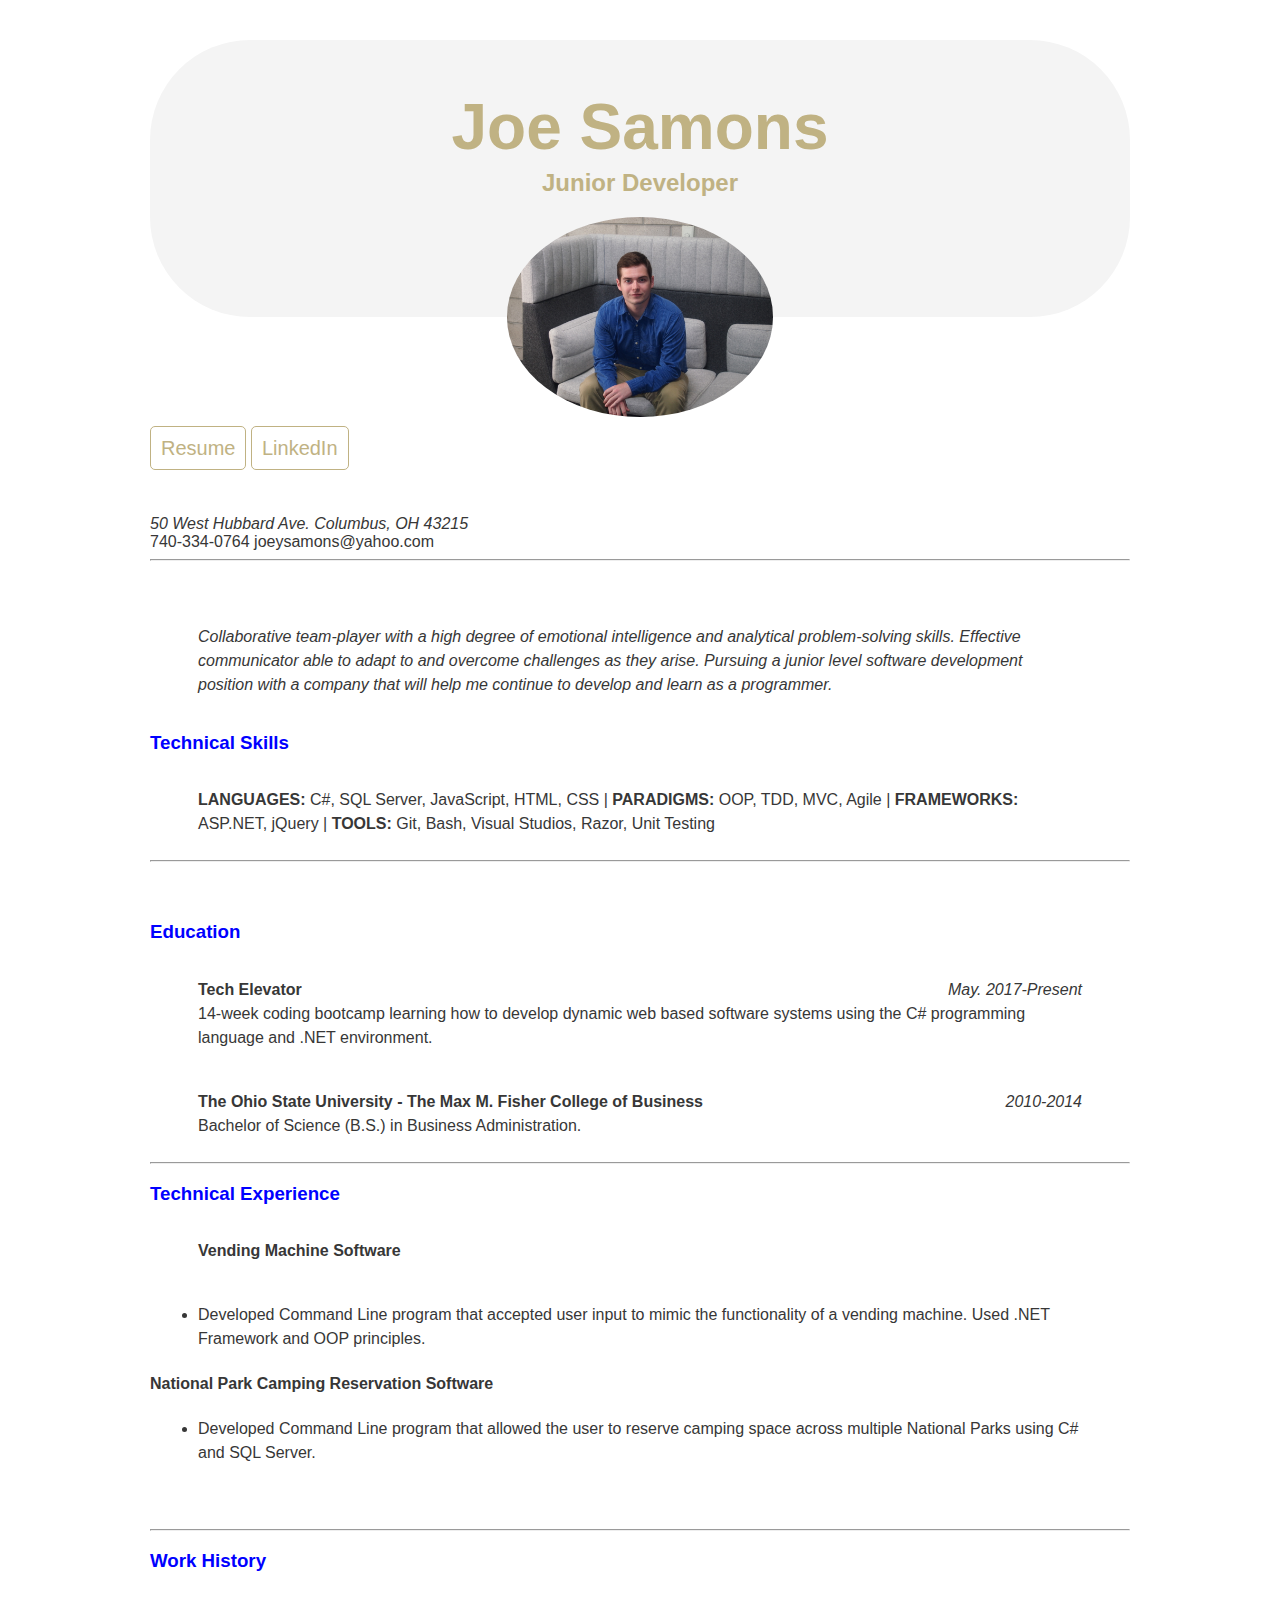
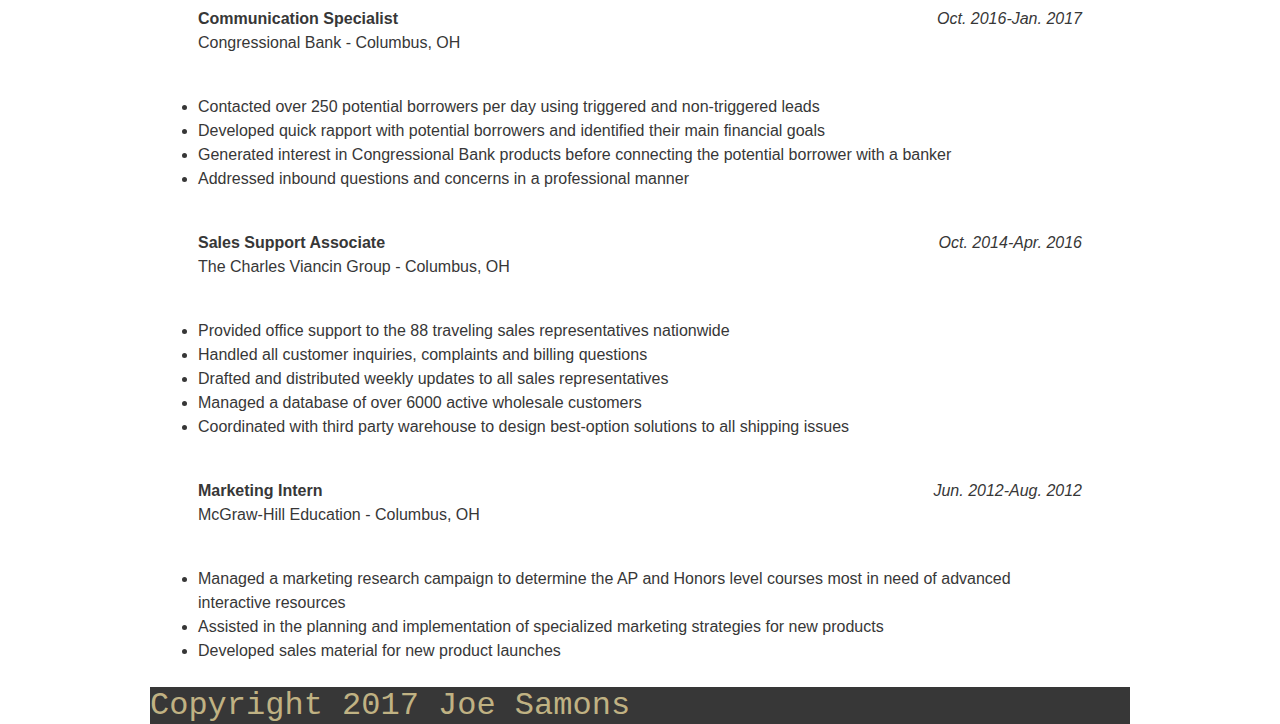
==== index.html @ f93dd54e "update" ====
<!DOCTYPE html> 
 
 <html>
    <head>
        <title>Joe's Resume</title>
        <link href="style.css" type="text/css" rel="stylesheet">
        <link rel="stylesheet" type="text/css" href="resumefortechelevator.css">
        <meta name="viewport" content="width-device-width, initial-scale=1.0">
    </head>
    <body>
        <header>
            <h1>Joe Samons</h1>
            <h2>Junior Developer</h2>
            <div class="image-holder">
            <img src="picture.JPG" title="Joseph Samons" alt="A picture of Joseph Samons, Junior Developer">
            </div>
        </header>
        <nav>
            <a href="">Resume</a>
            <a href="https://www.linkedin.com/in/josephsamons/">LinkedIn</a>
        </nav>
        <section>
            <p>
                <address>50 West Hubbard Ave. Columbus, OH 43215</address>
                740-334-0764   joeysamons@yahoo.com
                <hr>
            </p>
            <p>
                <em>Collaborative team-player with a high degree of emotional intelligence and analytical problem-solving skills. Effective communicator able to adapt to and overcome challenges as they arise. Pursuing a junior level software development position with a company that will help me continue to develop and learn as a programmer.</em>
            </p>        
            <h3>Technical Skills</h3>
            <p>
                <strong>LANGUAGES:</strong> C#, SQL Server, JavaScript, HTML, CSS | <strong>PARADIGMS:</strong> OOP, TDD, MVC, Agile | <strong>FRAMEWORKS:</strong> ASP.NET, jQuery | <strong>TOOLS:</strong> Git, Bash, Visual Studios, Razor, Unit Testing
                <hr>
            </p>
            <h3>Education</h3>
            <p>
                <strong>Tech Elevator</strong>
                <span class="year">
                    <em>May. 2017-Present</em>
                </span>
                <br>
                14-week coding bootcamp learning how to develop dynamic web based software systems using the  C# programming language and .NET environment.
            </p>
            <p>
                <strong>The Ohio State University - The Max M. Fisher College of Business</strong>
                <span class="year">
                    <em>2010-2014</em>
                </span>
                <br>
                Bachelor of Science (B.S.) in Business Administration.
            </p>
            <hr>
            <h3>Technical Experience</h3>
            <p>
                <strong>Vending Machine Software</strong>
                <ul><li>Developed Command Line program that accepted user input to mimic the functionality of a vending machine. Used .NET Framework and OOP principles.</li></ul>
                <strong>National Park Camping Reservation Software</strong>
                <ul><li>Developed Command Line program that allowed the user to reserve camping space across multiple National Parks using C# and SQL Server.</li></ul>
            </p>
            <hr>
            <h3>Work History</h3>
            <div>
                <p>
                    <strong>Communication Specialist</strong>
                    <span class="year"><em>Oct. 2016-Jan. 2017</em></span>
                    <br>
                    Congressional Bank - Columbus, OH
                </p>
                <ul>
                    <li>Contacted over 250 potential borrowers per day using triggered and non-triggered leads</li>
                    <li>Developed quick rapport with potential borrowers and identified their main financial goals</li>
                    <li>Generated interest in Congressional Bank products before connecting the potential borrower with a banker</li>
                    <li>Addressed inbound questions and concerns in a professional manner</li>
                </ul>
            </div>
            <div>
                <p>
                    <strong>Sales Support Associate</strong>
                    <span class="year"><em>Oct. 2014-Apr. 2016</em></span>
                    <br>
                    The Charles Viancin Group - Columbus, OH
                </p>
                <ul>
                    <li>Provided office support to the 88 traveling sales representatives nationwide</li>
                    <li>Handled all customer inquiries, complaints and billing questions</li>
                    <li>Drafted and distributed weekly updates to all sales representatives</li>
                    <li>Managed a database of over 6000 active wholesale customers</li>
                    <li>Coordinated with third party warehouse to design best-option solutions to all shipping issues</li>
                </ul>
            </div>
            <div>
                <p>
                    <strong>Marketing Intern</strong>
                    <span class="year"><em>Jun. 2012-Aug. 2012</em></span>
                    <br>
                    McGraw-Hill Education - Columbus, OH
                </p>
                <ul>
                    <li>Managed a marketing research campaign to determine the AP and Honors level courses most in need of advanced interactive resources</li>
                    <li>Assisted in the planning and implementation of specialized marketing strategies for new products</li>
                    <li>Developed sales material for new product launches</li>
                </ul>
            </div>
            <footer>
                Copyright 2017 Joe Samons
            </footer>
        </section>
    </body>
 </html>
---- style.css ----
body {
    background-color: #FFFFFF;
    color: #373737;
    margin: 40px 150px 0;
    font-family: Verdana, Geneva, sans-serif;
}

header {
    padding: 50px;
    background-color: #F4F4F4;

    border-radius: 100px;

    color: #C0B283;
    font-family: Impact, Charcoal, sans-serif;
    margin-bottom: 120px;
}

header h1 {
    font-size: 4em;
    margin: 0;
}

header h2 {
    margin-top: 5px;
}

header div.image-holder {
    height: 50px;
}
header div img {
    height: 200px;
    border-radius: 50%;
}

nav {
    margin: 15px 0;
}

nav a {
    padding: 0.5em;
    border: 1px solid #C0B283;
    border-radius: 5px;
    text-decoration: none;
    font-size: 1.25em;
    color: #C0B283;
}

nav a:hover {
    color: #DCD0C0;
    background-color: #C0B283;
}

section p, section ul {
    margin: 0.5em auto;
    text-align: left;
    line-height: 1.5em;
    padding: 1em 3em;
}

footer {
    background-color: #373737;
    color: #C0B283;
    font-family: 'Courier New', monospace;
    font-size: 2em;
    margin-bottom: 0;
}
---- resumefortechelevator.css ----
header {
	text-align: center;
}

.year {
	float: right;
}

h3 {
	color:blue;
}
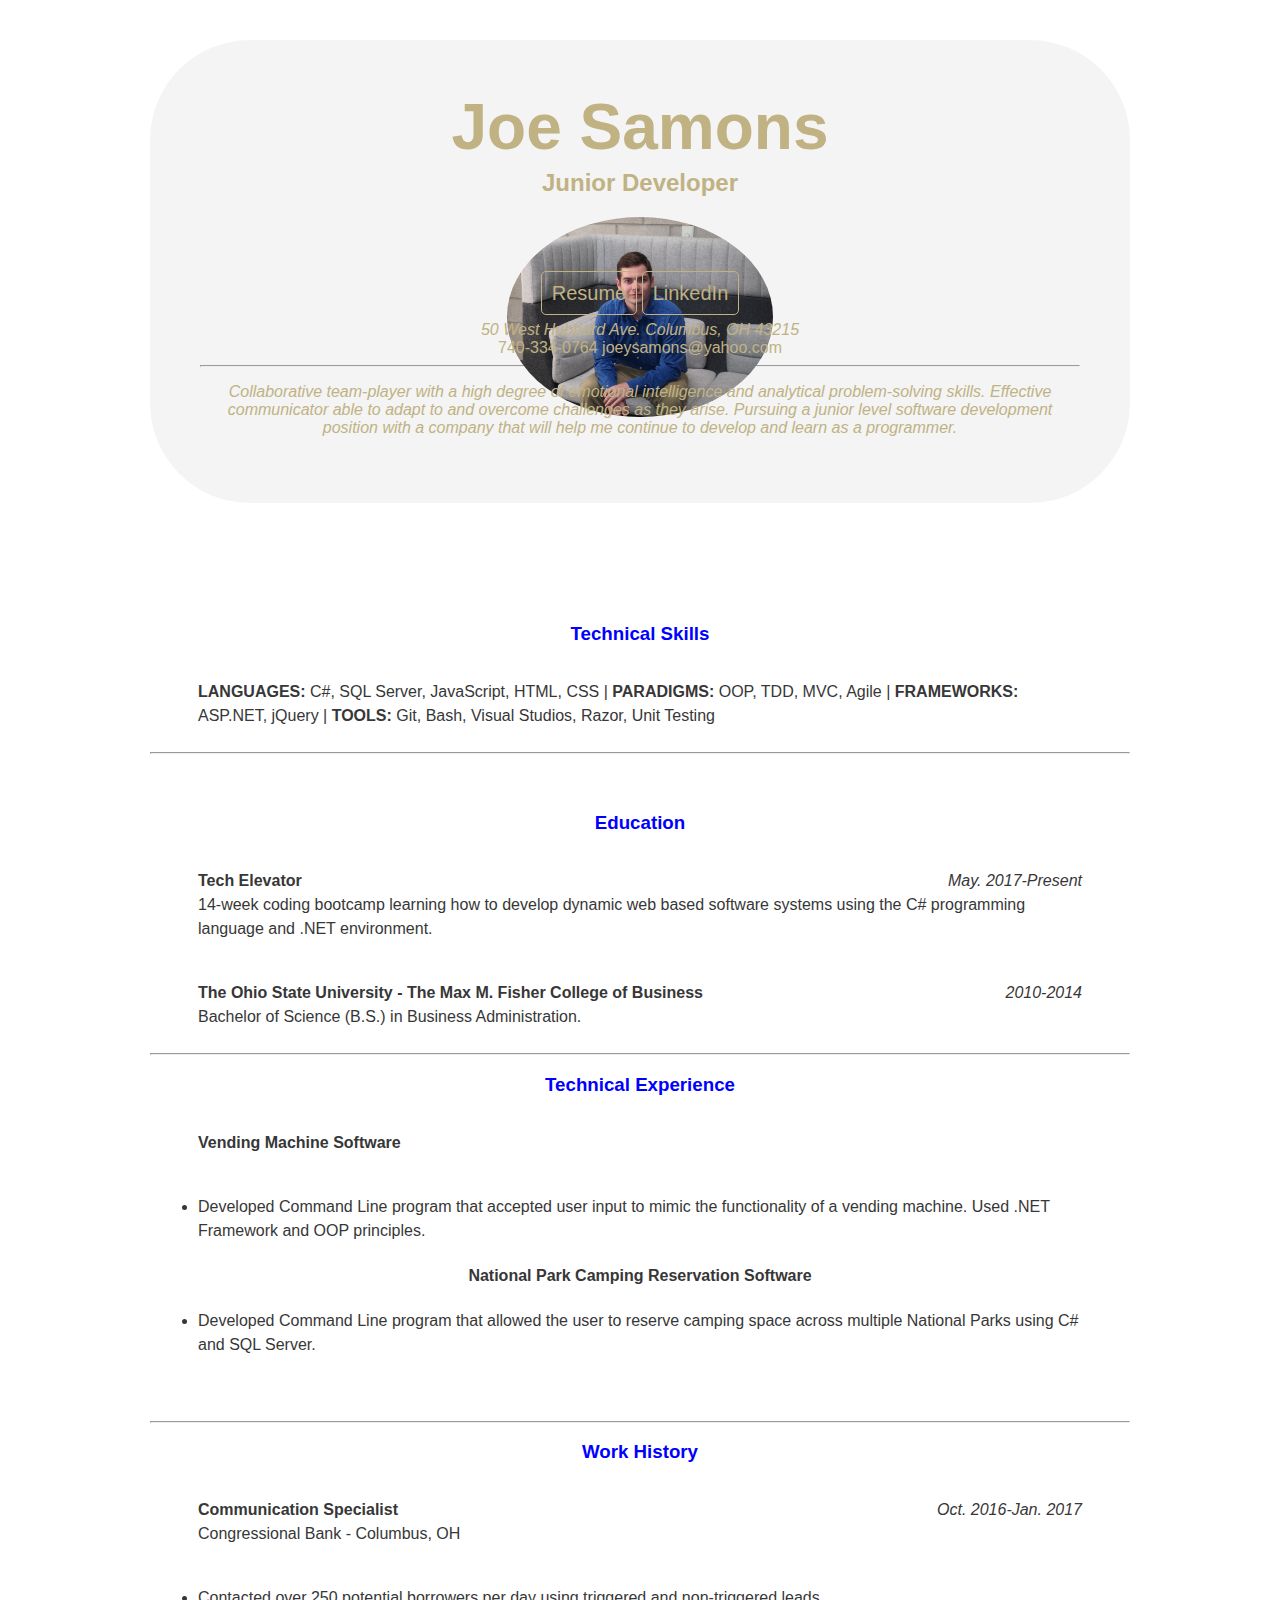
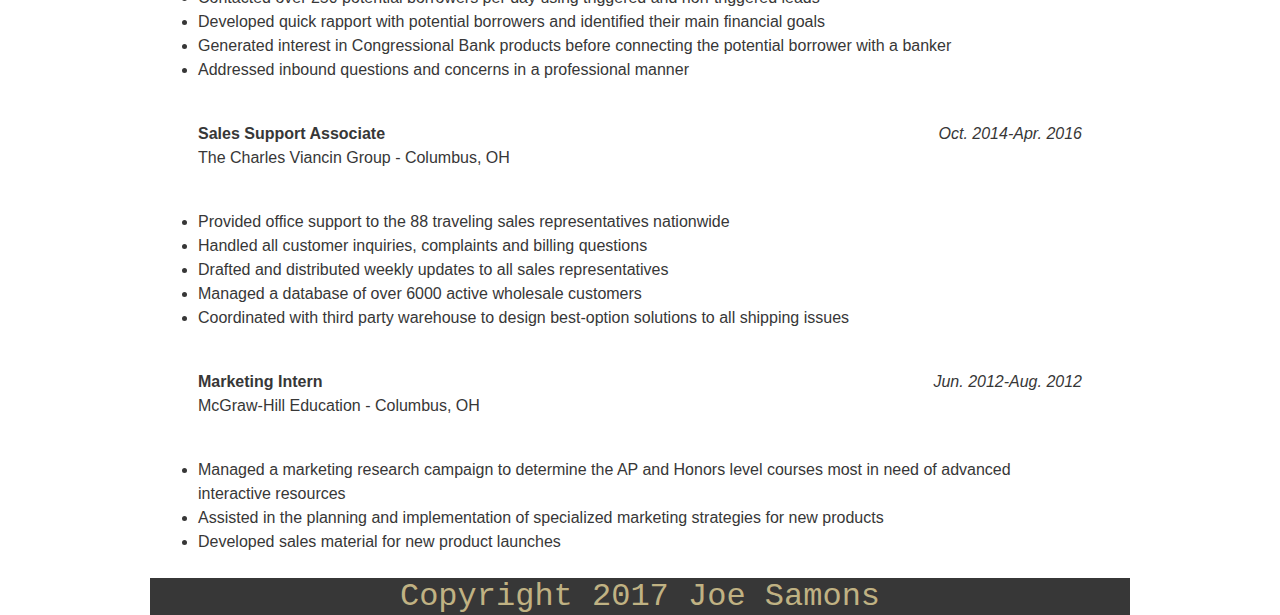
==== commit 4f42c7d8: "update" ====
--- a/index.html
+++ b/index.html
@@ -13,14 +13,12 @@
             <h1>Joe Samons</h1>
             <h2>Junior Developer</h2>
             <div class="image-holder">
-            <img src="picture.JPG" title="Joseph Samons" alt="A picture of Joseph Samons, Junior Developer">
+                <img src="picture.JPG" title="Joseph Samons" alt="A picture of Joseph Samons, Junior Developer">
             </div>
-        </header>
-        <nav>
-            <a href="">Resume</a>
-            <a href="https://www.linkedin.com/in/josephsamons/">LinkedIn</a>
-        </nav>
-        <section>
+            <nav>
+                <a href="">Resume</a>
+                <a href="https://www.linkedin.com/in/josephsamons/">LinkedIn</a>
+            </nav>
             <p>
                 <address>50 West Hubbard Ave. Columbus, OH 43215</address>
                 740-334-0764   joeysamons@yahoo.com
@@ -28,7 +26,10 @@
             </p>
             <p>
                 <em>Collaborative team-player with a high degree of emotional intelligence and analytical problem-solving skills. Effective communicator able to adapt to and overcome challenges as they arise. Pursuing a junior level software development position with a company that will help me continue to develop and learn as a programmer.</em>
-            </p>        
+            </p>
+        </header>
+        <section>
+            
             <h3>Technical Skills</h3>
             <p>
                 <strong>LANGUAGES:</strong> C#, SQL Server, JavaScript, HTML, CSS | <strong>PARADIGMS:</strong> OOP, TDD, MVC, Agile | <strong>FRAMEWORKS:</strong> ASP.NET, jQuery | <strong>TOOLS:</strong> Git, Bash, Visual Studios, Razor, Unit Testing
--- a/style.css
+++ b/style.css
@@ -1,6 +1,7 @@
 body {
     background-color: #FFFFFF;
     color: #373737;
+    text-align:center;
     margin: 40px 150px 0;
     font-family: Verdana, Geneva, sans-serif;
 }
@@ -8,7 +9,7 @@
 header {
     padding: 50px;
     background-color: #F4F4F4;
-
+    text-align: center;
     border-radius: 100px;
 
     color: #C0B283;
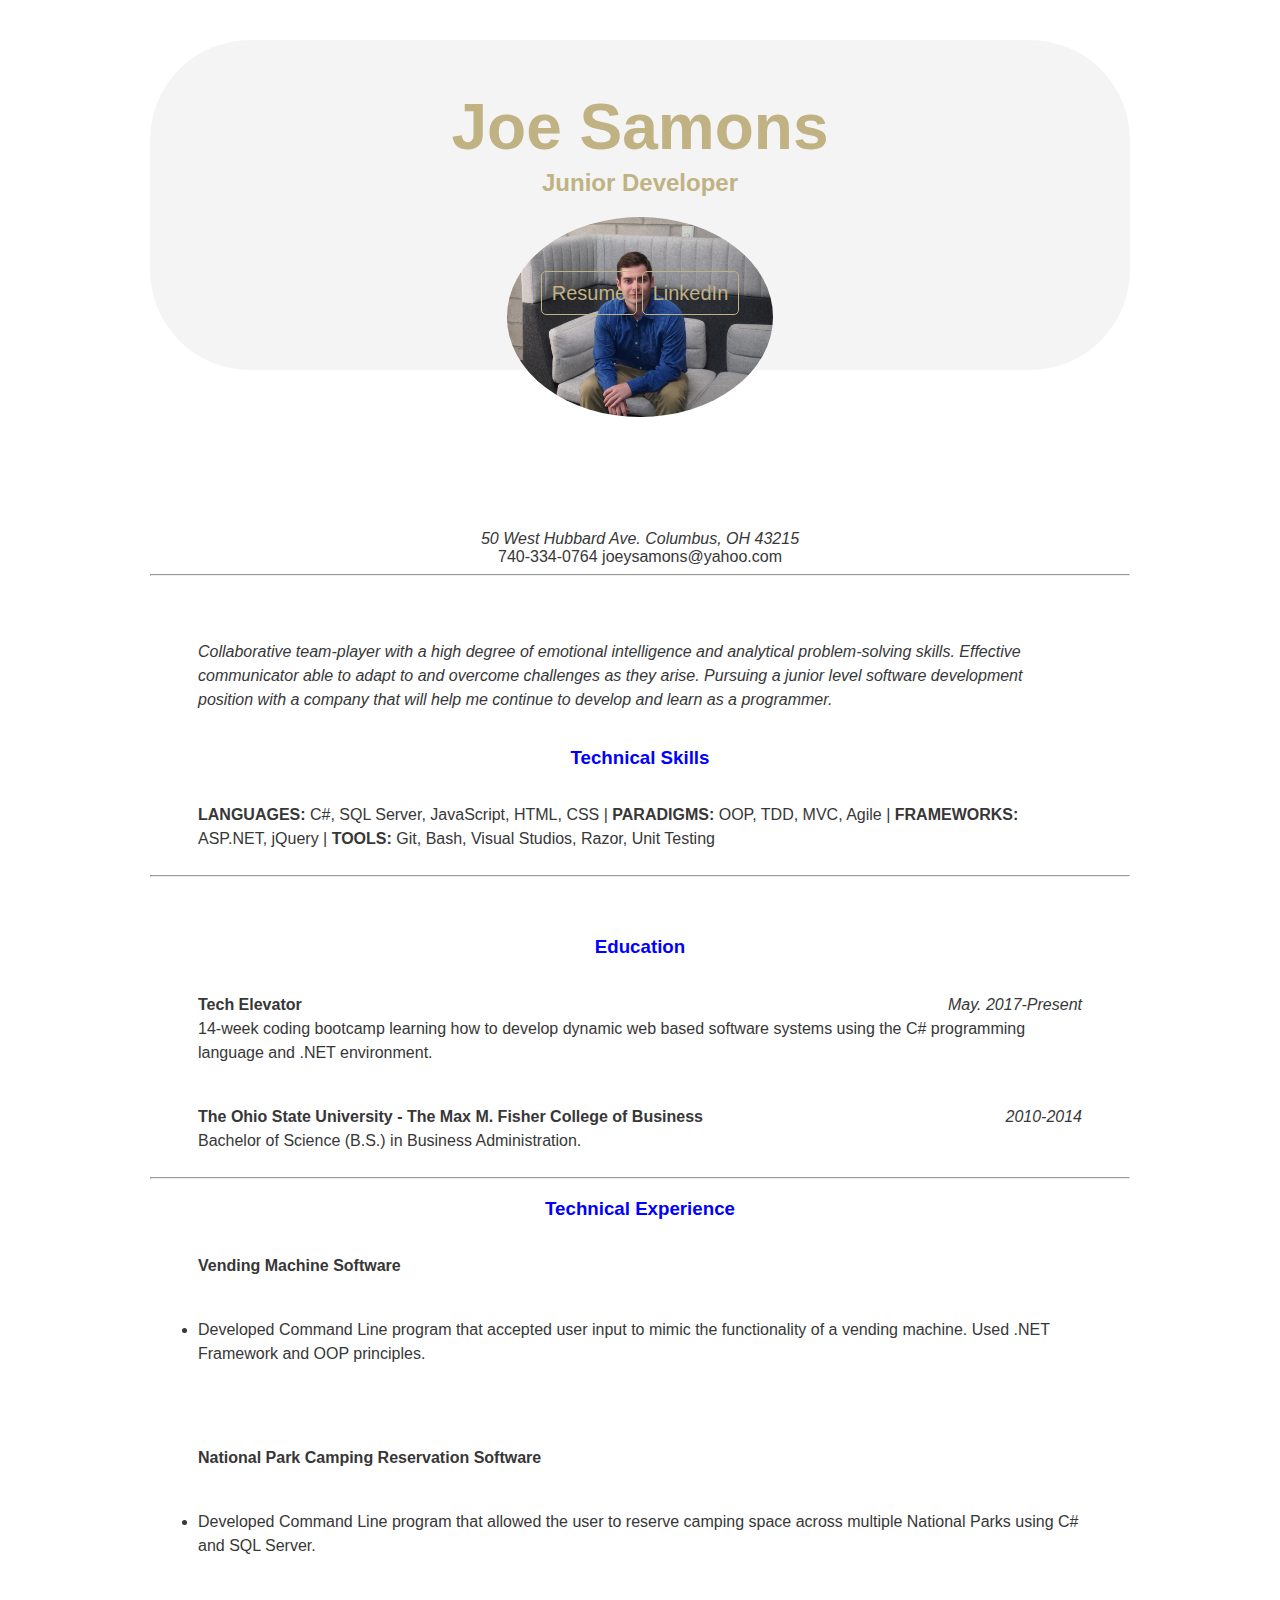
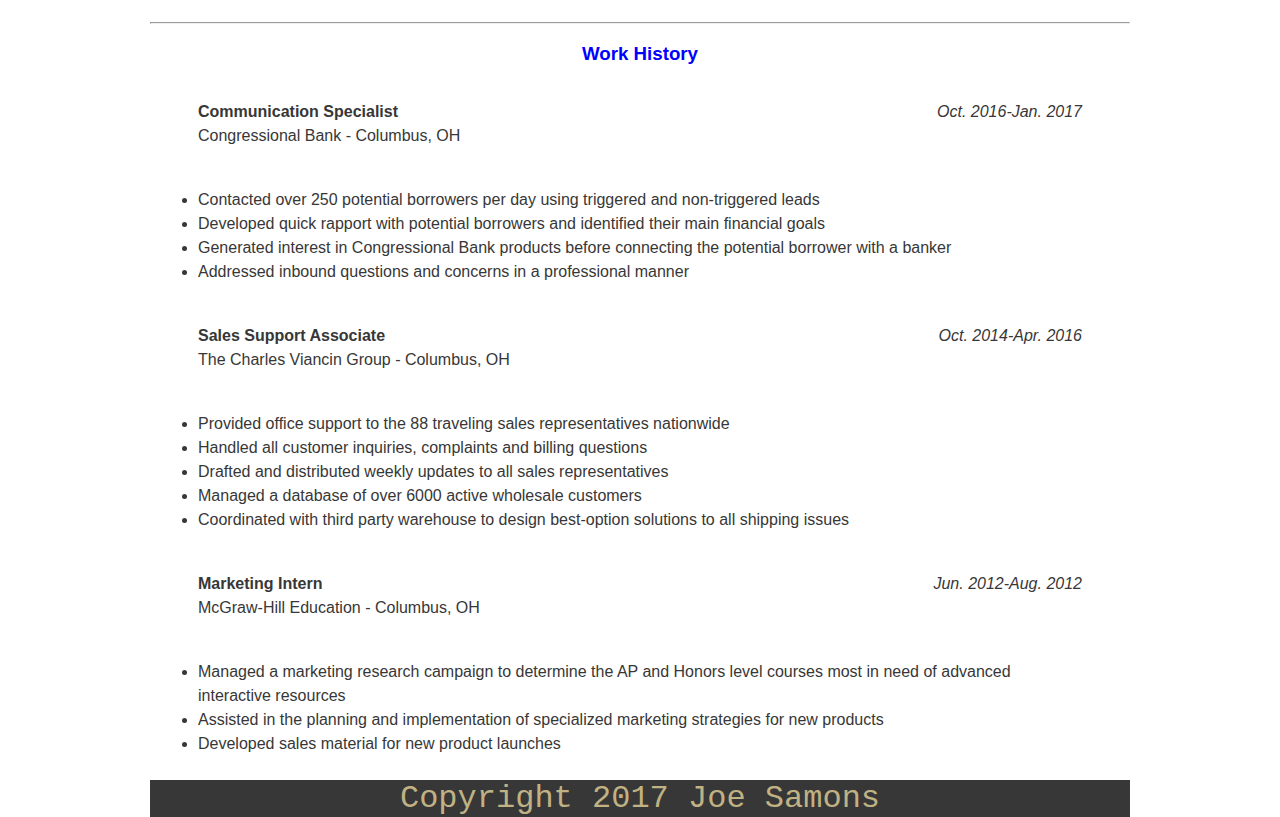
==== commit f5f187bb: "update" ====
--- a/index.html
+++ b/index.html
@@ -18,7 +18,9 @@
             <nav>
                 <a href="">Resume</a>
                 <a href="https://www.linkedin.com/in/josephsamons/">LinkedIn</a>
-            </nav>
+            </nav>    
+        </header>
+        <section>
             <p>
                 <address>50 West Hubbard Ave. Columbus, OH 43215</address>
                 740-334-0764   joeysamons@yahoo.com
@@ -27,9 +29,6 @@
             <p>
                 <em>Collaborative team-player with a high degree of emotional intelligence and analytical problem-solving skills. Effective communicator able to adapt to and overcome challenges as they arise. Pursuing a junior level software development position with a company that will help me continue to develop and learn as a programmer.</em>
             </p>
-        </header>
-        <section>
-            
             <h3>Technical Skills</h3>
             <p>
                 <strong>LANGUAGES:</strong> C#, SQL Server, JavaScript, HTML, CSS | <strong>PARADIGMS:</strong> OOP, TDD, MVC, Agile | <strong>FRAMEWORKS:</strong> ASP.NET, jQuery | <strong>TOOLS:</strong> Git, Bash, Visual Studios, Razor, Unit Testing
@@ -57,6 +56,8 @@
             <p>
                 <strong>Vending Machine Software</strong>
                 <ul><li>Developed Command Line program that accepted user input to mimic the functionality of a vending machine. Used .NET Framework and OOP principles.</li></ul>
+            </p>    
+            <p>
                 <strong>National Park Camping Reservation Software</strong>
                 <ul><li>Developed Command Line program that allowed the user to reserve camping space across multiple National Parks using C# and SQL Server.</li></ul>
             </p>
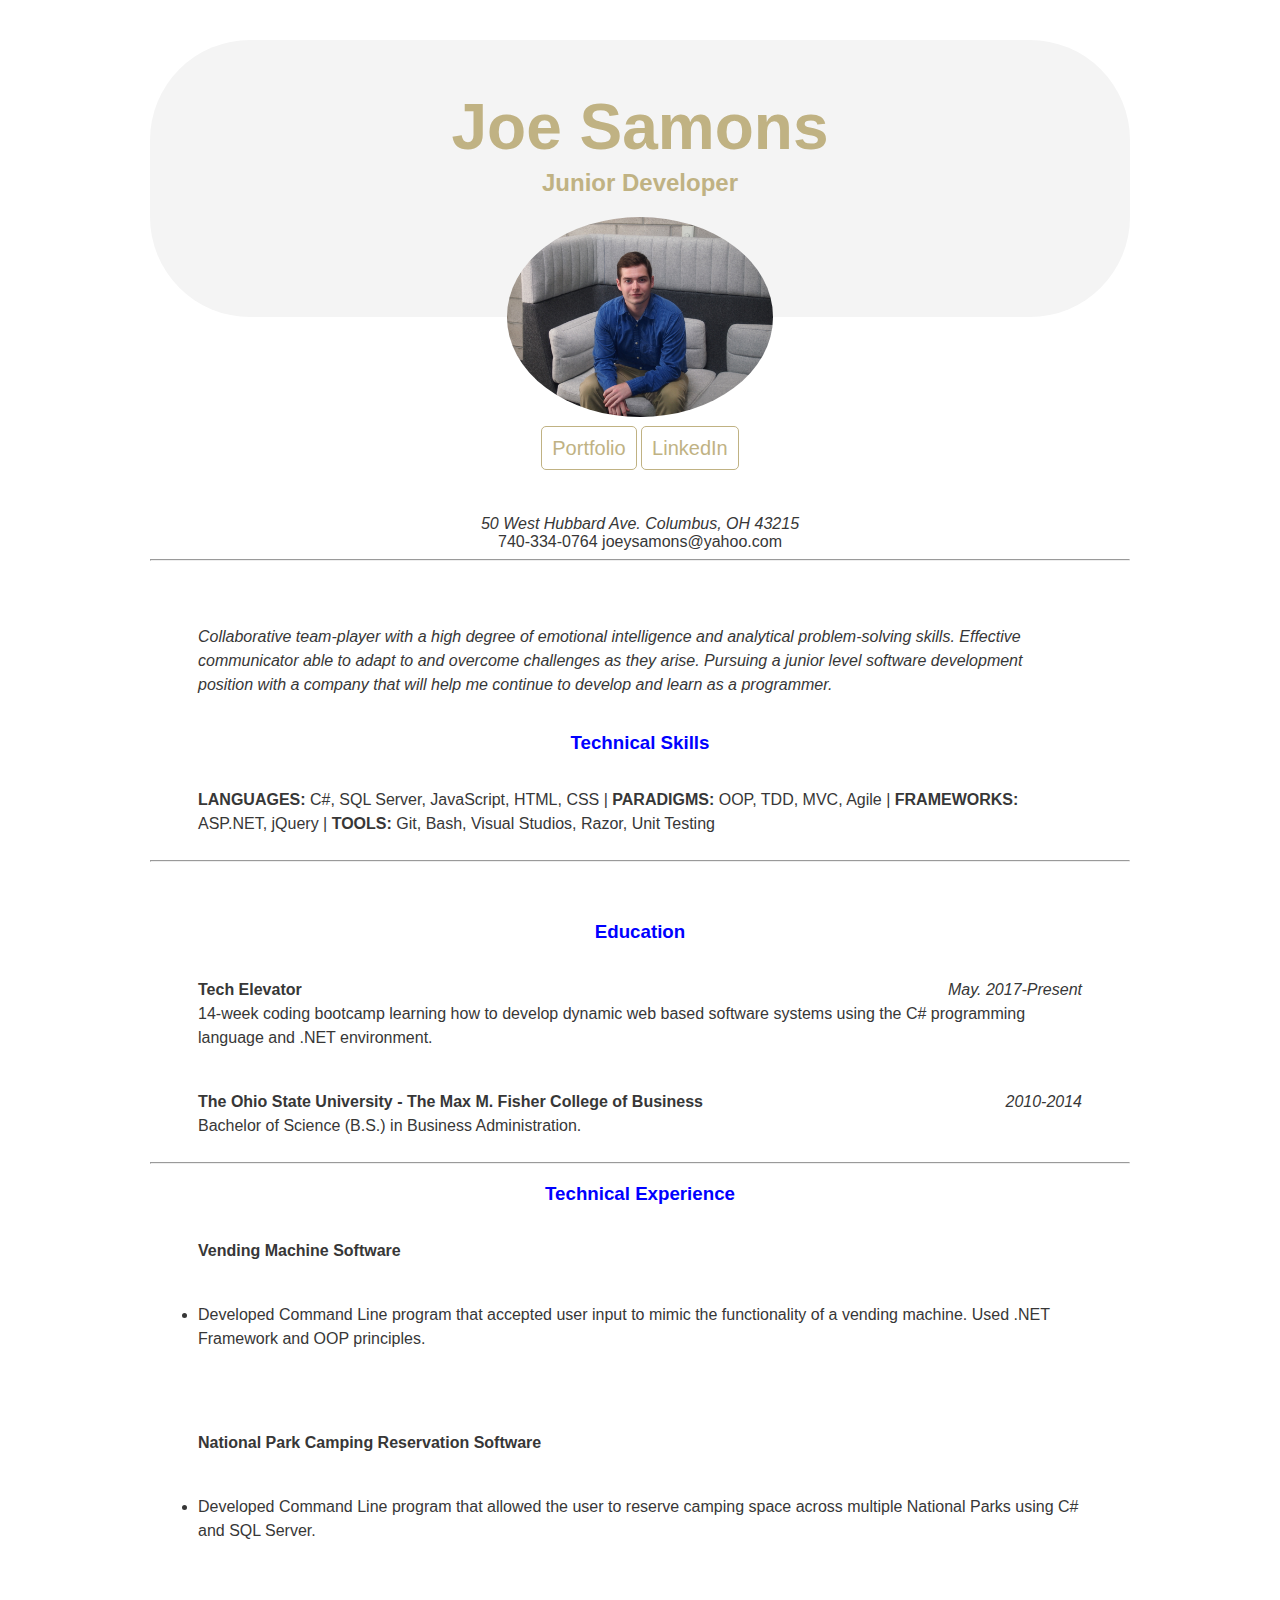
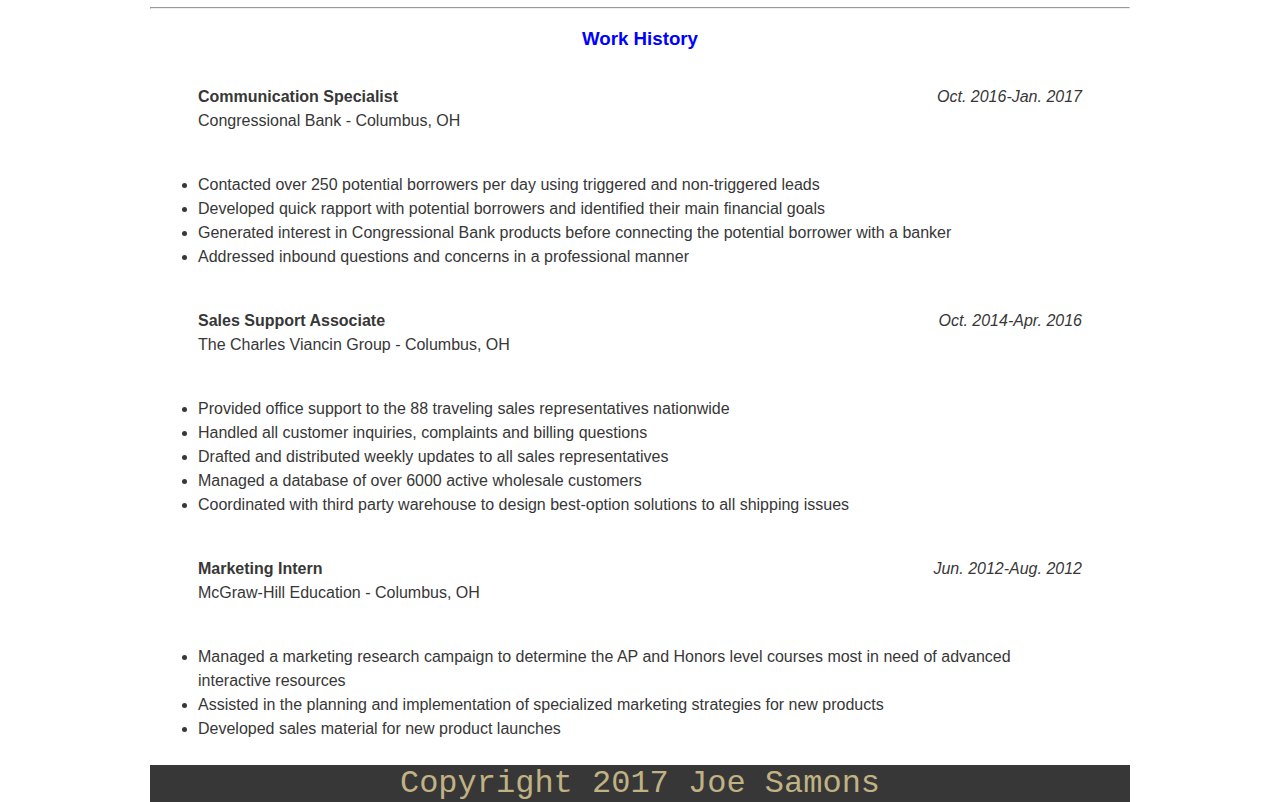
==== commit 9f74a57d: "updated" ====
--- a/index.html
+++ b/index.html
@@ -15,13 +15,13 @@
             <div class="image-holder">
                 <img src="picture.JPG" title="Joseph Samons" alt="A picture of Joseph Samons, Junior Developer">
             </div>
-            <nav>
-                <a href="">Resume</a>
-                <a href="https://www.linkedin.com/in/josephsamons/">LinkedIn</a>
-            </nav>    
         </header>
+        <nav>
+            <a href="#">Portfolio</a>
+            <a href="https://www.linkedin.com/in/josephsamons/">LinkedIn</a>
+        </nav>    
         <section>
-            <p>
+            <p id="address">
                 <address>50 West Hubbard Ave. Columbus, OH 43215</address>
                 740-334-0764   joeysamons@yahoo.com
                 <hr>
--- a/style.css
+++ b/style.css
@@ -1,7 +1,7 @@
 body {
     background-color: #FFFFFF;
     color: #373737;
-    text-align:center;
+    text-align: center;
     margin: 40px 150px 0;
     font-family: Verdana, Geneva, sans-serif;
 }
--- a/resumefortechelevator.css
+++ b/resumefortechelevator.css
@@ -8,4 +8,9 @@
 
 h3 {
 	color:blue;
+    text-align: center;
 }
+
+#address {
+    text-align:center;
+}
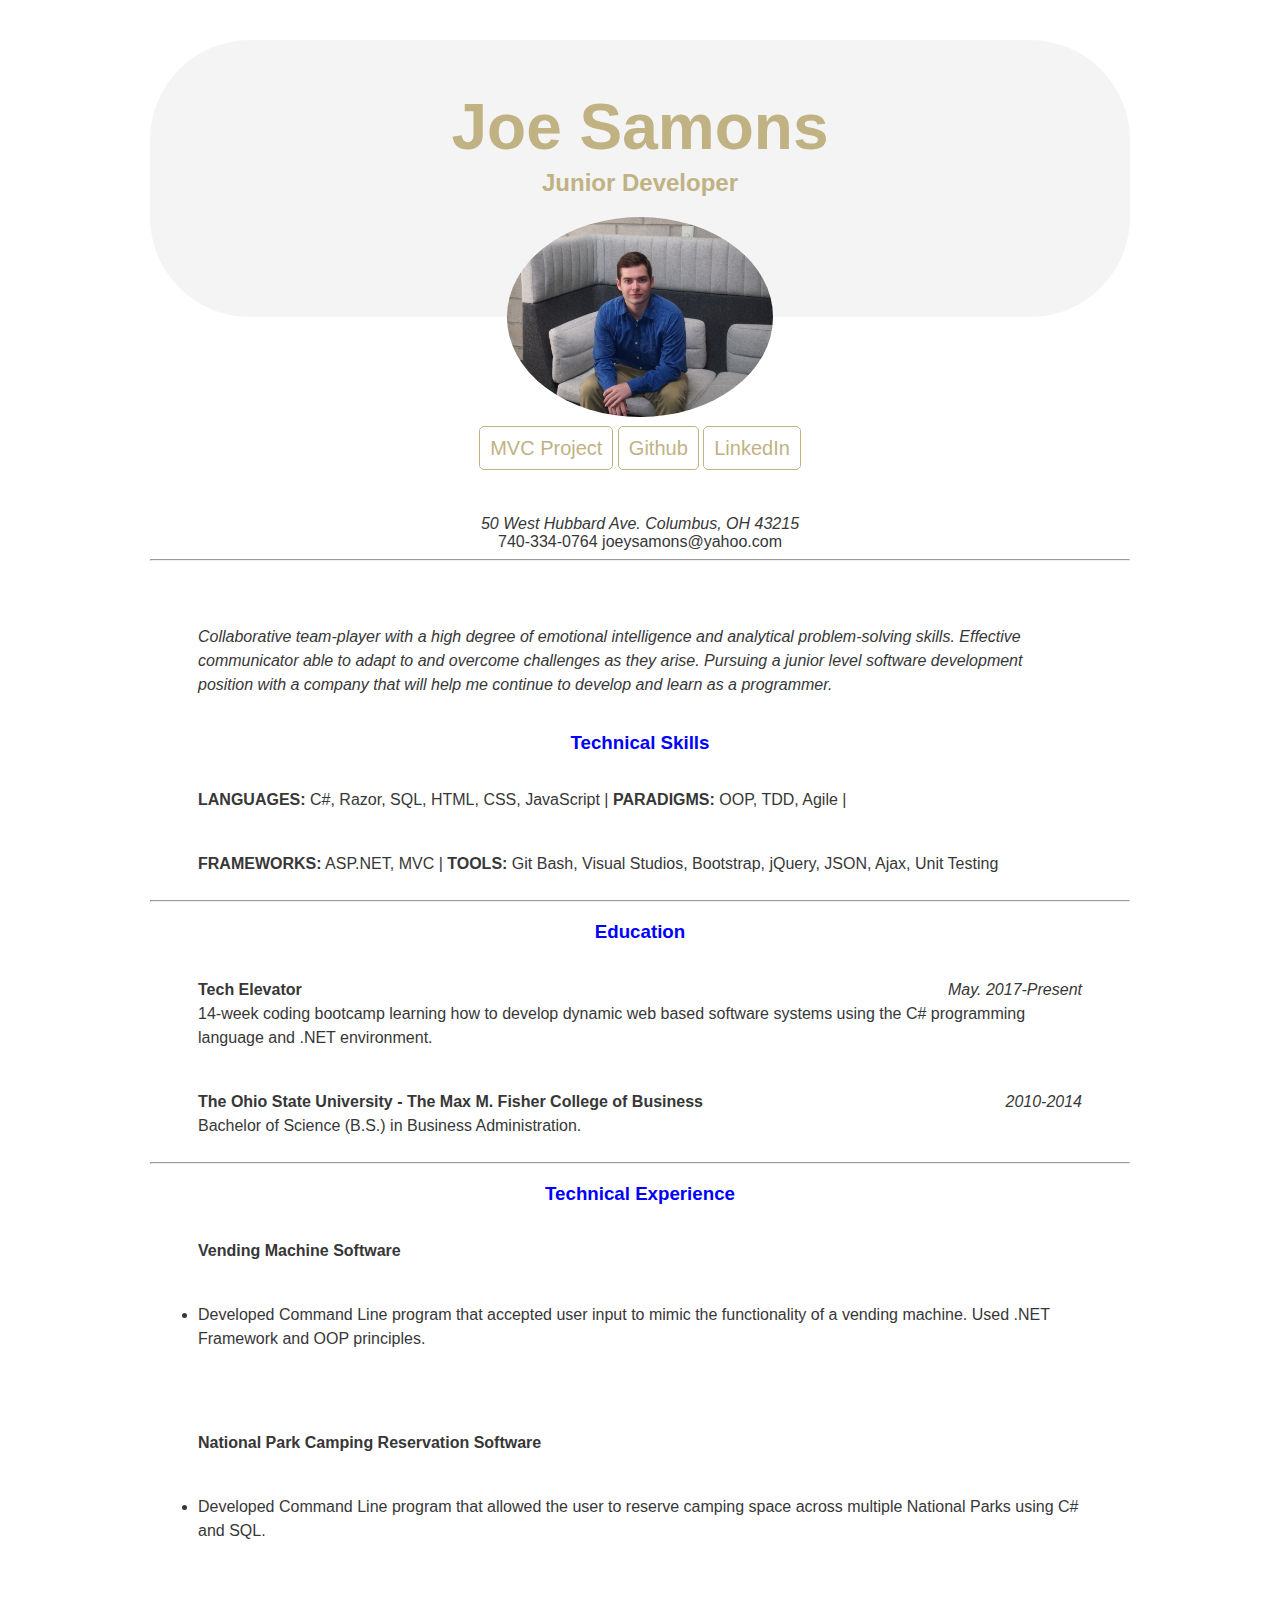
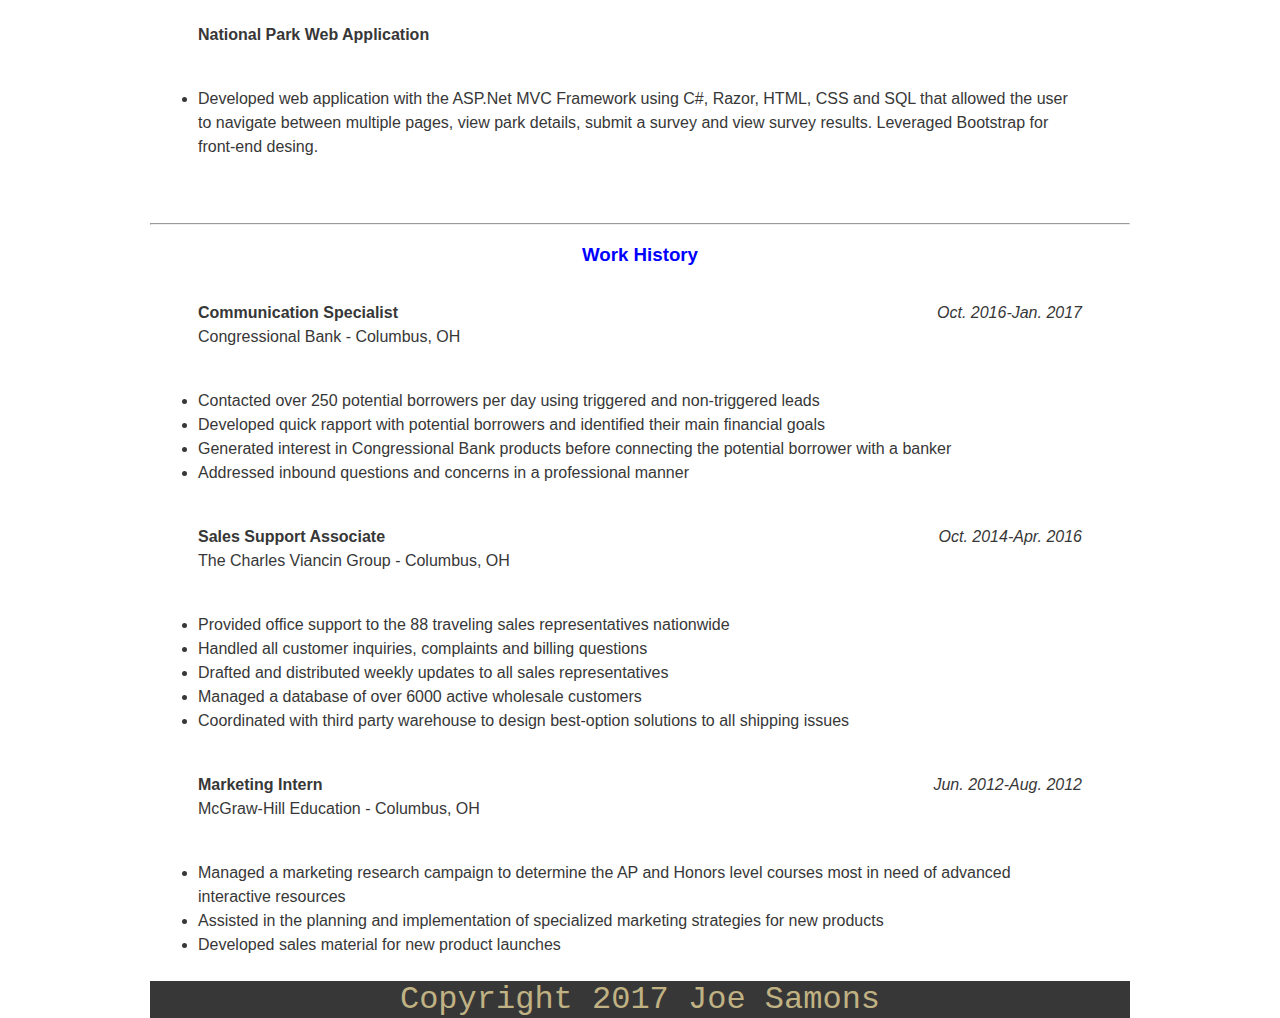
==== commit bdea6c12: "MVC Project" ====
--- a/index.html
+++ b/index.html
@@ -17,7 +17,8 @@
             </div>
         </header>
         <nav>
-            <a href="#">Portfolio</a>
+            <a href="#">MVC Project</a>
+            <a href="#">Github</a>
             <a href="https://www.linkedin.com/in/josephsamons/">LinkedIn</a>
         </nav>    
         <section>
@@ -31,9 +32,11 @@
             </p>
             <h3>Technical Skills</h3>
             <p>
-                <strong>LANGUAGES:</strong> C#, SQL Server, JavaScript, HTML, CSS | <strong>PARADIGMS:</strong> OOP, TDD, MVC, Agile | <strong>FRAMEWORKS:</strong> ASP.NET, jQuery | <strong>TOOLS:</strong> Git, Bash, Visual Studios, Razor, Unit Testing
-                <hr>
+                <strong>LANGUAGES:</strong> C#, Razor, SQL, HTML, CSS, JavaScript | <strong>PARADIGMS:</strong> OOP, TDD, Agile |  
             </p>
+            <p><strong>FRAMEWORKS:</strong> ASP.NET, MVC | <strong>TOOLS:</strong> Git Bash, Visual Studios, Bootstrap, jQuery, JSON, Ajax, Unit Testing
+            </p>
+            <hr>
             <h3>Education</h3>
             <p>
                 <strong>Tech Elevator</strong>
@@ -59,7 +62,11 @@
             </p>    
             <p>
                 <strong>National Park Camping Reservation Software</strong>
-                <ul><li>Developed Command Line program that allowed the user to reserve camping space across multiple National Parks using C# and SQL Server.</li></ul>
+                <ul><li>Developed Command Line program that allowed the user to reserve camping space across multiple National Parks using C# and SQL.</li></ul>
+            </p>
+            <p>
+                <strong>National Park Web Application</strong>
+                <ul><li>Developed web application with the ASP.Net MVC Framework using C#, Razor, HTML, CSS and SQL that allowed the user to navigate between multiple pages, view park details, submit a survey and view survey results. Leveraged Bootstrap for front-end desing.</li></ul>
             </p>
             <hr>
             <h3>Work History</h3>
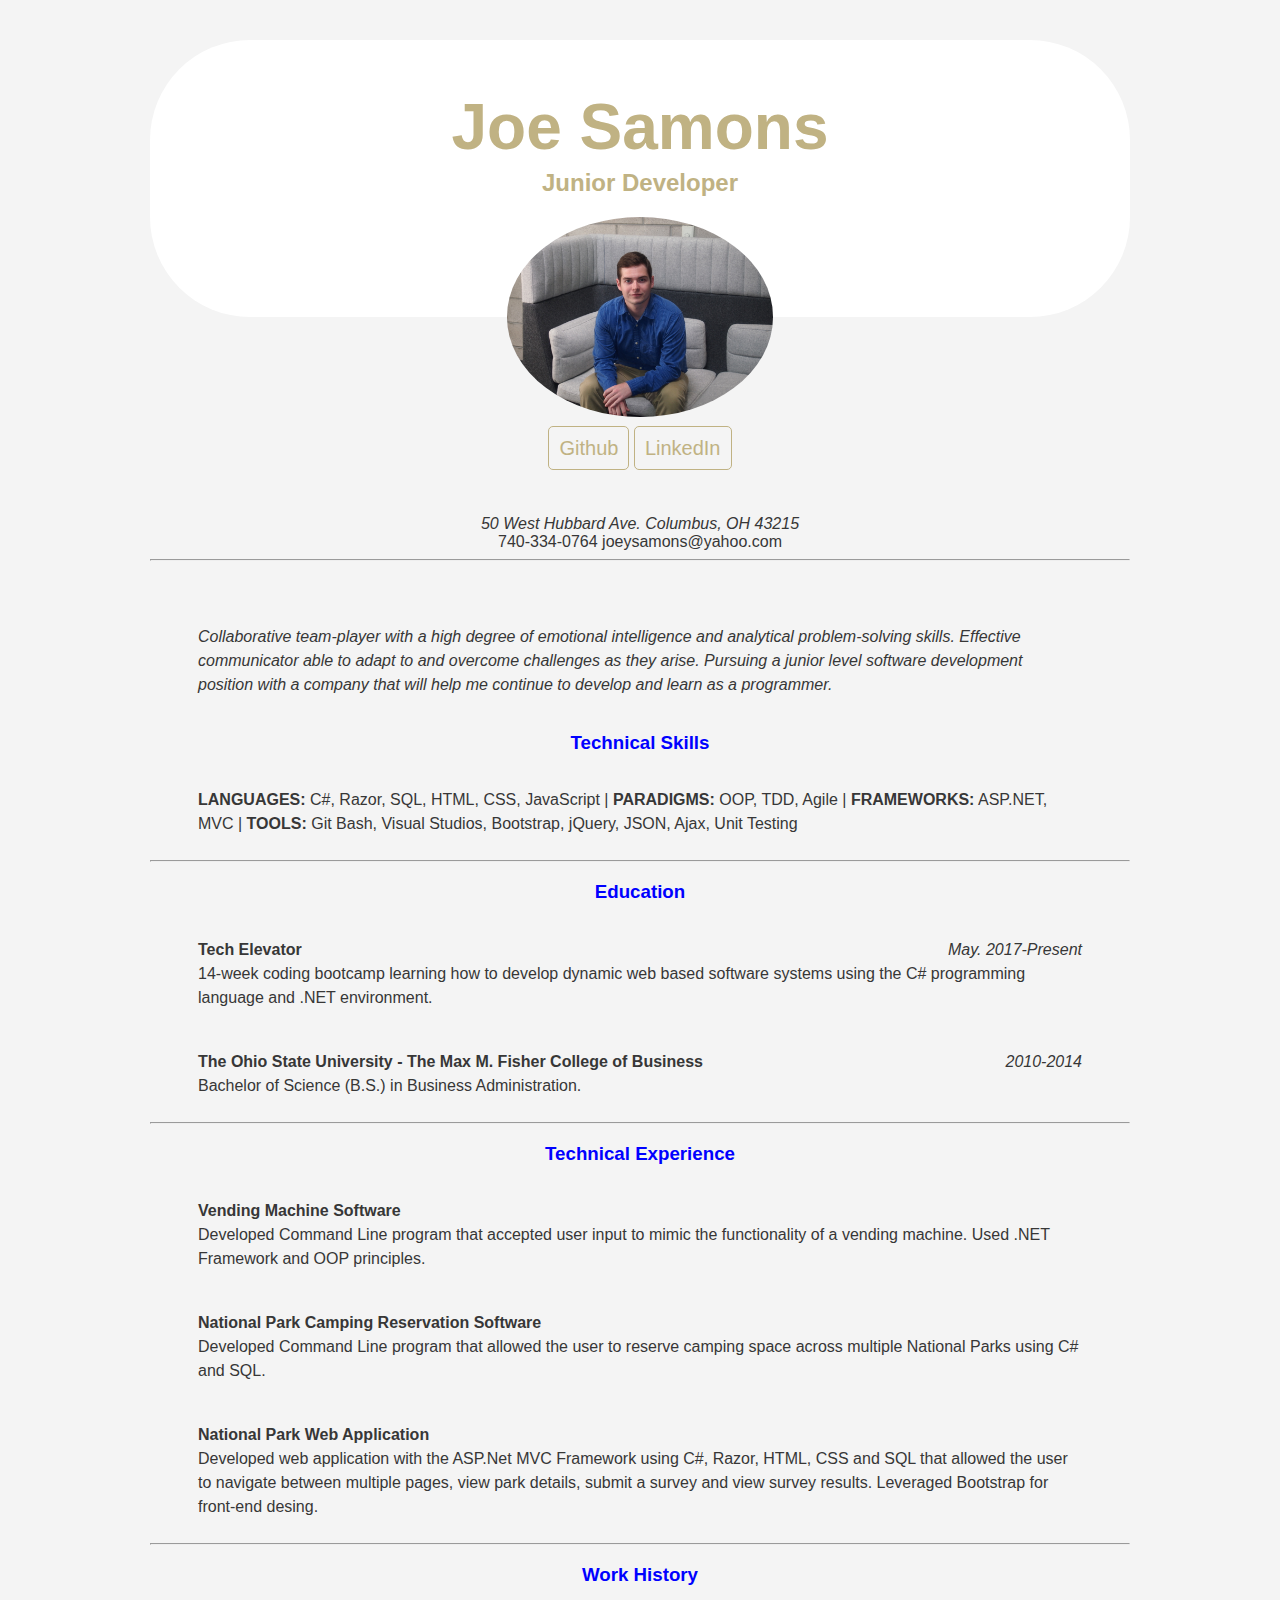
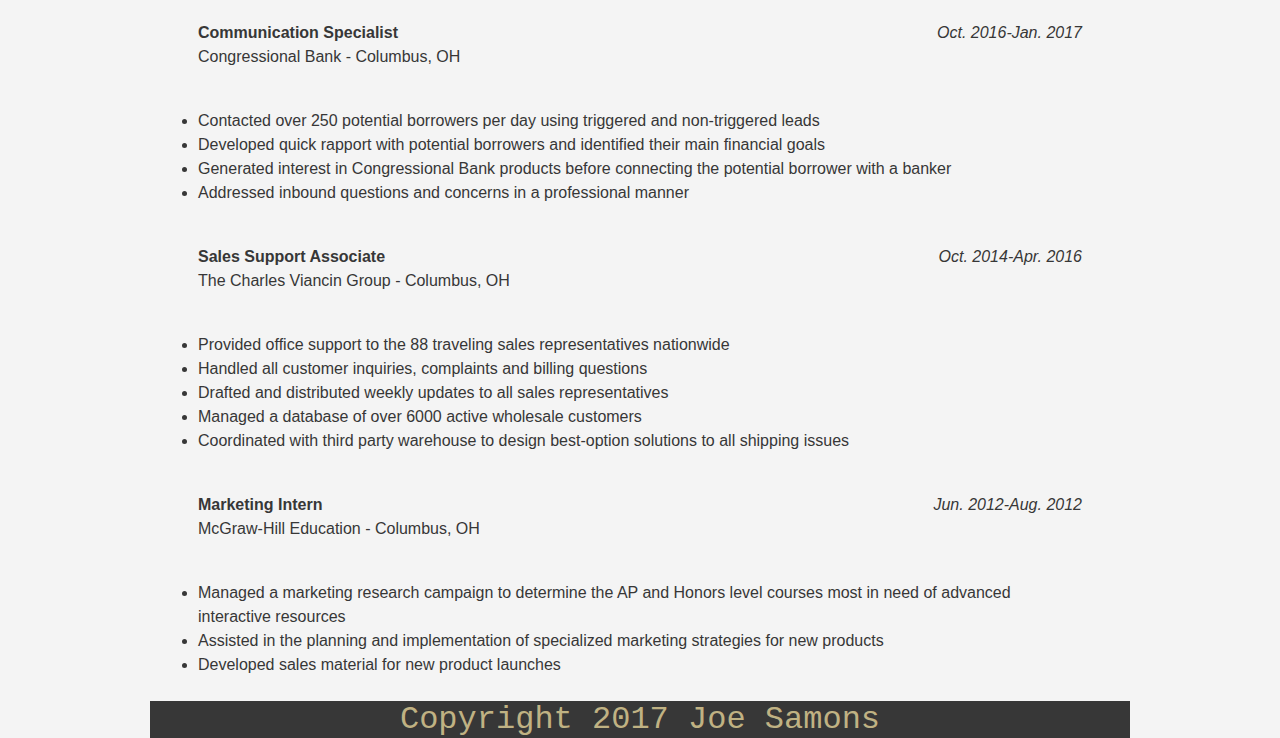
==== commit 7ff0f9cd: "cleanup" ====
--- a/index.html
+++ b/index.html
@@ -5,7 +5,7 @@
     <head>
         <title>Joe's Resume</title>
         <link href="style.css" type="text/css" rel="stylesheet">
-        <link rel="stylesheet" type="text/css" href="resumefortechelevator.css">
+        <!--<link rel="stylesheet" type="text/css" href="resumefortechelevator.css">-->
         <meta name="viewport" content="width-device-width, initial-scale=1.0">
     </head>
     <body>
@@ -17,8 +17,7 @@
             </div>
         </header>
         <nav>
-            <a href="#">MVC Project</a>
-            <a href="#">Github</a>
+            <a href="https://github.com/jsamons/jsamons.github.io">Github</a>
             <a href="https://www.linkedin.com/in/josephsamons/">LinkedIn</a>
         </nav>    
         <section>
@@ -32,9 +31,7 @@
             </p>
             <h3>Technical Skills</h3>
             <p>
-                <strong>LANGUAGES:</strong> C#, Razor, SQL, HTML, CSS, JavaScript | <strong>PARADIGMS:</strong> OOP, TDD, Agile |  
-            </p>
-            <p><strong>FRAMEWORKS:</strong> ASP.NET, MVC | <strong>TOOLS:</strong> Git Bash, Visual Studios, Bootstrap, jQuery, JSON, Ajax, Unit Testing
+                <strong>LANGUAGES:</strong> C#, Razor, SQL, HTML, CSS, JavaScript | <strong>PARADIGMS:</strong> OOP, TDD, Agile |  <strong>FRAMEWORKS:</strong> ASP.NET, MVC | <strong>TOOLS:</strong> Git Bash, Visual Studios, Bootstrap, jQuery, JSON, Ajax, Unit Testing
             </p>
             <hr>
             <h3>Education</h3>
@@ -57,16 +54,16 @@
             <hr>
             <h3>Technical Experience</h3>
             <p>
-                <strong>Vending Machine Software</strong>
-                <ul><li>Developed Command Line program that accepted user input to mimic the functionality of a vending machine. Used .NET Framework and OOP principles.</li></ul>
-            </p>    
-            <p>
-                <strong>National Park Camping Reservation Software</strong>
-                <ul><li>Developed Command Line program that allowed the user to reserve camping space across multiple National Parks using C# and SQL.</li></ul>
+                <strong>Vending Machine Software</strong><br />
+                Developed Command Line program that accepted user input to mimic the functionality of a vending machine. Used .NET Framework and OOP principles.
             </p>
             <p>
-                <strong>National Park Web Application</strong>
-                <ul><li>Developed web application with the ASP.Net MVC Framework using C#, Razor, HTML, CSS and SQL that allowed the user to navigate between multiple pages, view park details, submit a survey and view survey results. Leveraged Bootstrap for front-end desing.</li></ul>
+                <strong>National Park Camping Reservation Software</strong><br />
+                Developed Command Line program that allowed the user to reserve camping space across multiple National Parks using C# and SQL.
+            </p>
+            <p>
+                <strong>National Park Web Application</strong><br />
+                Developed web application with the ASP.Net MVC Framework using C#, Razor, HTML, CSS and SQL that allowed the user to navigate between multiple pages, view park details, submit a survey and view survey results. Leveraged Bootstrap for front-end desing.
             </p>
             <hr>
             <h3>Work History</h3>
--- a/style.css
+++ b/style.css
@@ -1,5 +1,5 @@
 body {
-    background-color: #FFFFFF;
+    background-color: #F4F4F4;
     color: #373737;
     text-align: center;
     margin: 40px 150px 0;
@@ -8,7 +8,7 @@
 
 header {
     padding: 50px;
-    background-color: #F4F4F4;
+    background-color: #ffffff;
     text-align: center;
     border-radius: 100px;
 
@@ -25,6 +25,12 @@
 header h2 {
     margin-top: 5px;
 }
+
+h3 {
+    color: blue;
+    text-align: center;
+}
+
 
 header div.image-holder {
     height: 50px;
@@ -65,4 +71,12 @@
     font-family: 'Courier New', monospace;
     font-size: 2em;
     margin-bottom: 0;
+}
+
+.year {
+    float: right;
+}
+
+#address {
+    text-align: center;
 }